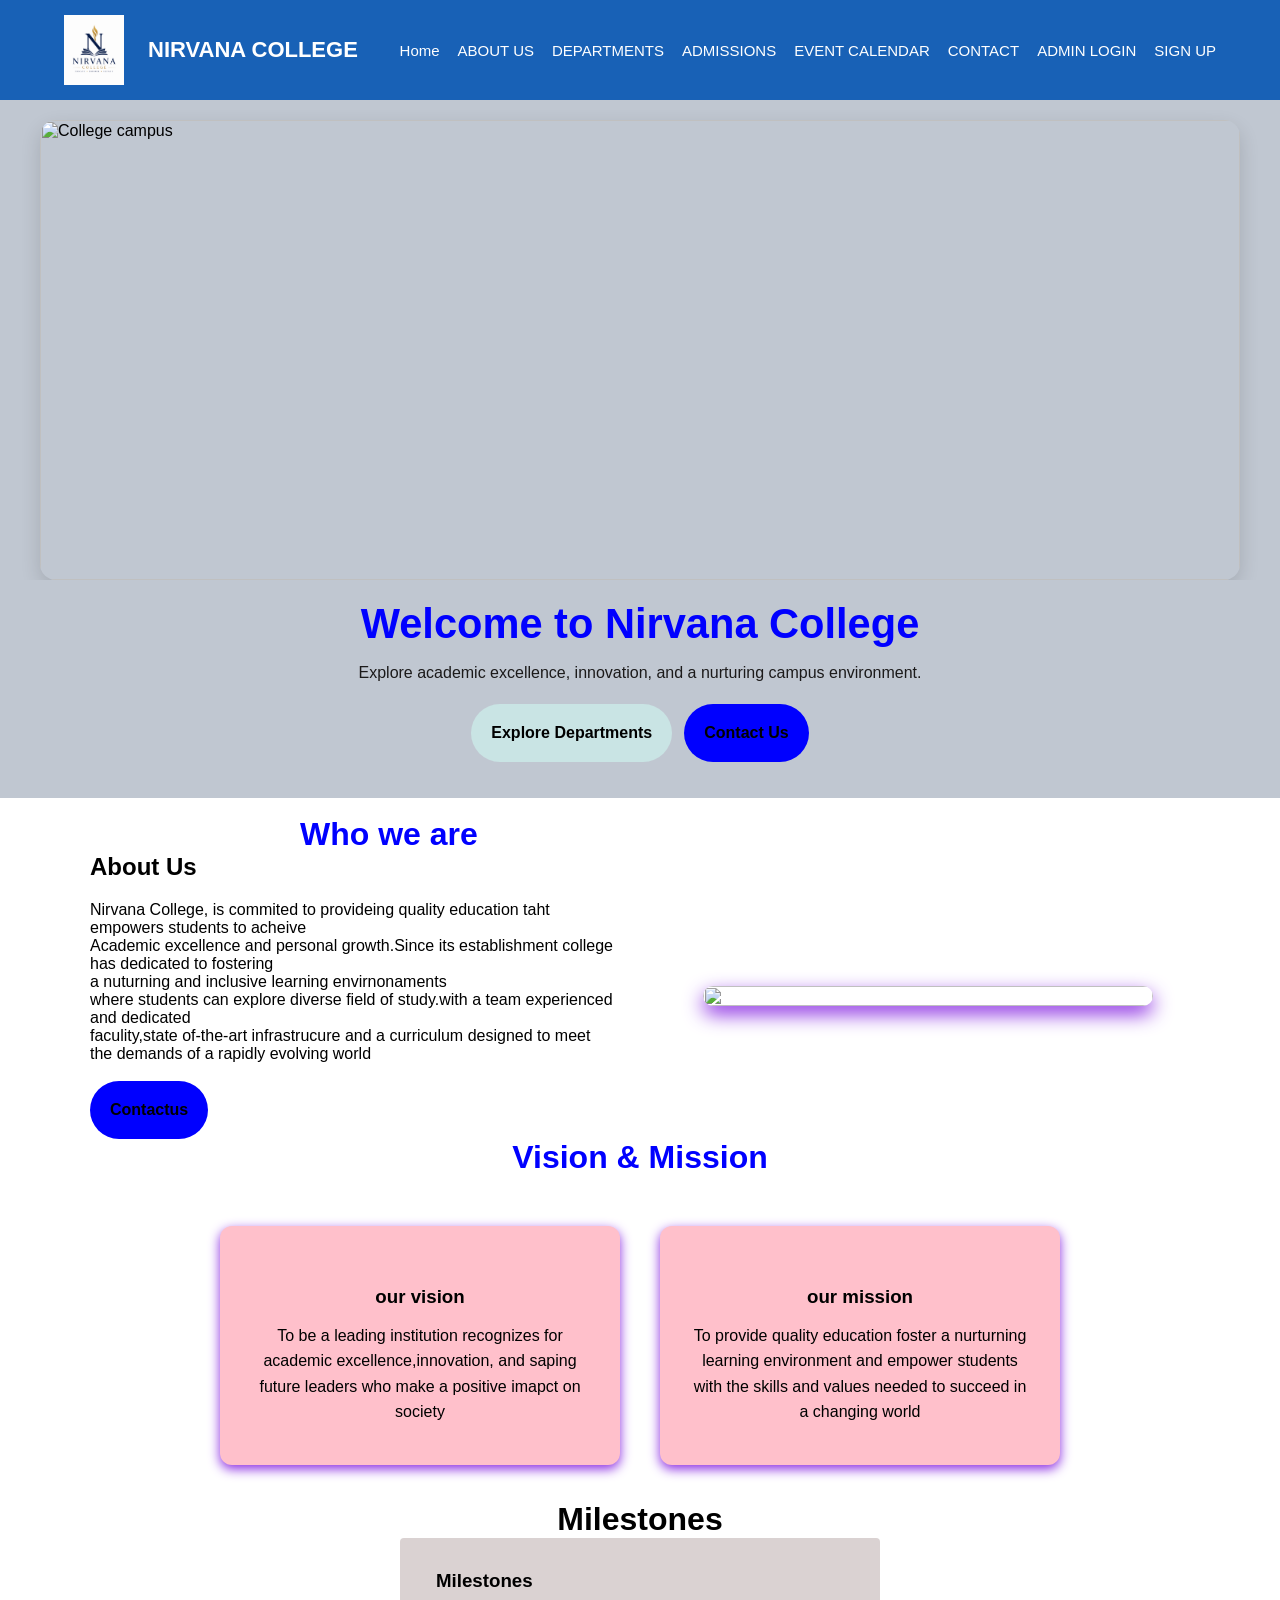
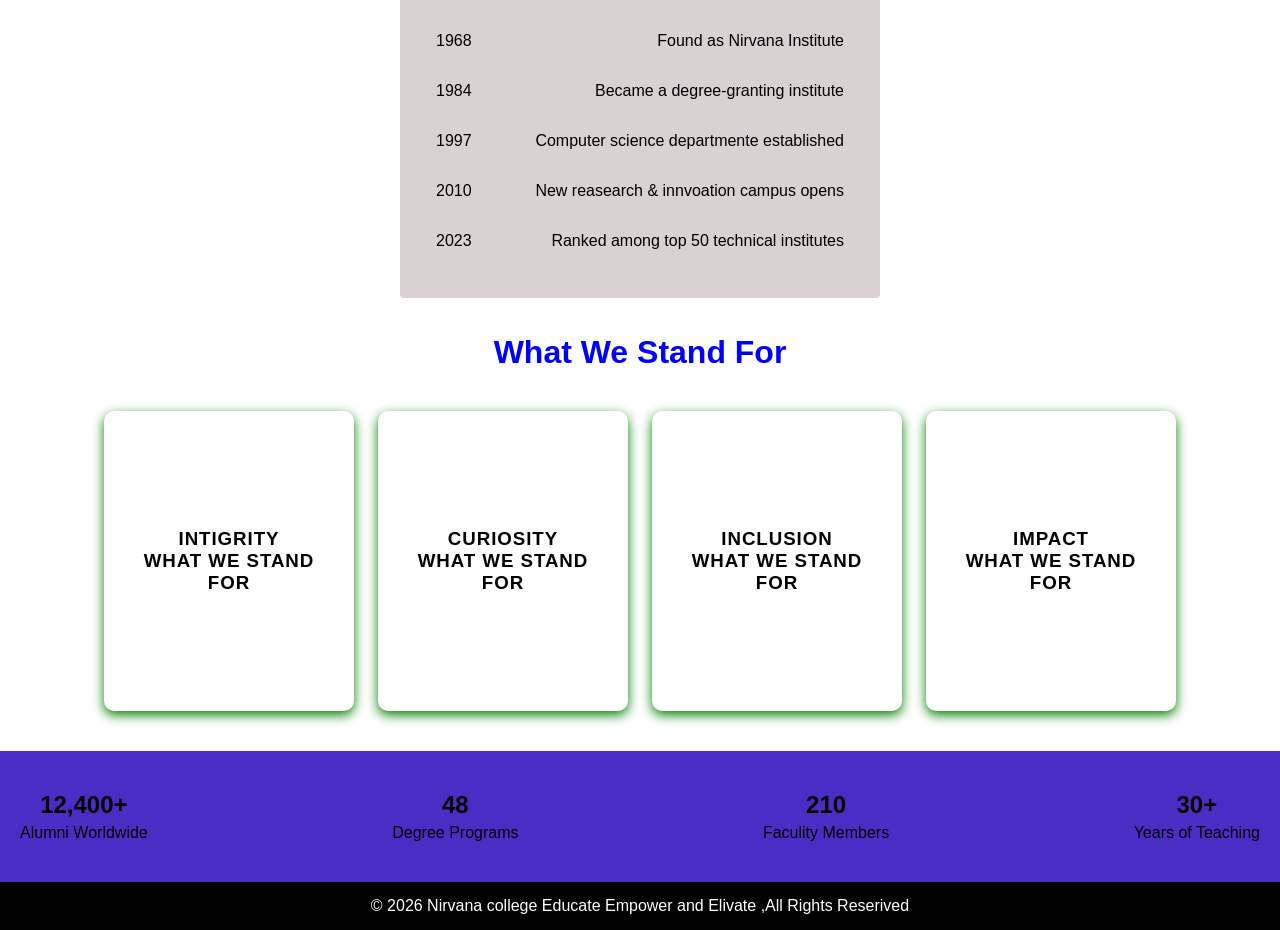
==== aboutus.html @ a028b545 "completed section" ====
<html>

<head>
    <title>college_website</title>
    <style>
        body {
            font-family: 'Segoe UI', Tahoma, Geneva, Verdana, sans-serif;
        }

        header {
            background: rgba(15, 91, 179, 0.959);
            color: #fff;
            position: sticky;
            top: 0;
            z-index: 999;

        }

        .navbar {
            display: flex;
            justify-content: space-between;
            align-items: center;
            padding: 15px 0;
            width: 90%;
            max-width: 1200px;
            margin: auto;
            position: relative;
        }

        .logo {
            display: flex;
            font-size: 22px;
            font-weight: bold;
            align-items: center;
            gap: 12px;
            flex: 1;
            min-width: 0;
        }

        .logo img {
            width: 60px;
            height: 70px;
            margin-right: 12px;
        }



        nav ul {
            display: flex;
            list-style: none;
        }

        nav ul li {
            margin-left: 25px;
        }

        nav ul li a {
            color: white;
            text-decoration: none;
        }

        .hamburger {
            display: none;
            flex-direction: column;
            justify-content: space-between;
            width: 42px;
            height: 28px;
            background: rgba(255, 255, 255, 0.14);
            border: 1px solid rgba(255, 255, 255, 0.95);
            border-radius: 8px;
            cursor: pointer;
            margin-left: 10px;
            padding: 6px;
            position: absolute;
            right: 0;
            top: 50%;
            transform: translateY(-50%);
            z-index: 1001;
            flex-shrink: 0;
        }

        .hamburger span {
            display: block;
            height: 3px;
            background: #fff;
            border-radius: 2px;
        }

        nav#navMenu {
            display: flex;
            align-items: center;
            margin-left: auto;
            padding: 0;
        }

        nav#navMenu ul {
            display: flex;
            flex-direction: row;
            gap: 18px;
            padding-left: 0;
            margin: 0;
            width: auto;
        }

        nav#navMenu ul li {
            margin-left: 0;
        }

        nav#navMenu ul li a {
            color: #fff;
            font-size: 15px;
            display: block;
            padding: 6px 0;
            white-space: nowrap;
        }

        .menu-backdrop {
            position: fixed;
            inset: 0;
            background: rgba(0, 0, 0, 0.4);
            opacity: 0;
            pointer-events: none;
            transition: opacity .28s;
            z-index: 900;
        }

        .menu-backdrop.visible {
            opacity: 1;
            pointer-events: auto;
        }

        body.menu-open {
            overflow: hidden;
        }

        @media (max-width: 1024px) {
            .navbar {
                width: 95%;
                padding: 12px 56px 12px 12px;
                position: relative;
            }

            .logo {
                font-size: 18px;
                padding-right: 44px;
            }

            .logo img {
                width: 48px;
                height: 56px;
            }

            .hamburger {
                display: flex !important;
                position: absolute;
                right: 12px;
                top: 50%;
                transform: translateY(-50%);
            }

            nav#navMenu {
                position: fixed;
                top: 0;
                right: -100%;
                width: min(82%, 320px);
                height: 100vh;
                background: rgba(15, 91, 179, 0.98);
                align-items: flex-start;
                padding: 80px 24px 24px;
                transition: right .28s ease;
                z-index: 1000;
                box-shadow: -8px 0 24px rgba(0,0,0,0.2);
            }

            nav#navMenu.open {
                right: 0;
            }

            nav#navMenu ul {
                flex-direction: column;
                gap: 18px;
                width: 100%;
            }

            nav#navMenu ul li a {
                font-size: 18px;
                padding: 6px 0;
            }

        }


        /*...........................Tablet..................*/
        @media(max-width:600px) {
            .navbar {
                flex-direction: row;
                align-items: center;
                justify-content: space-between;
                gap: 10px;
                width: 100%;
                padding: 12px 16px;
            }

            nav {
                width: auto;
            }

            nav ul {
                display: flex;
                flex-wrap: wrap;
                justify-content: center;
                gap: 10px;
            }

            nav ul li {
                margin: 0;
            }

            nav ul li a {
                font-size: 14px;
            }
        }

        /*laptop*/
        @media(max-width:1024px) {
            .navbar {
                width: 95%;
                padding: 15px 20px;
                flex-wrap: wrap;
                justify-content: space-between;
            }

            nav ul {
                flex-wrap: wrap;
                justify-content: center;
                gap: 14px;
            }

            nav ul li {
                margin: 0;
            }

        }



        .hero-banner {
            background: #c0c7d1;
            padding: 20px 16px 0;
        }

        .hero-banner img {
            width: 100%;
            max-width: 1200px;
            height: auto;
            max-height: 460px;
            object-fit: cover;
            display: block;
            margin: 0 auto;
            border-radius: 16px;
            box-shadow: 0 8px 20px rgba(0, 0, 0, 0.14);
        }

        .hero-content {
            background: #c0c7d1;
            padding: 20px 16px 36px;
            text-align: center;
        }

        .hero-content h1 {
            color: blue;
            margin: 0 0 12px;
            font-size: clamp(1.8rem, 4vw, 2.6rem);
        }

        .hero-content p {
            margin: 0 auto 18px;
            max-width: 700px;
            line-height: 1.6;
            color: #1b1a1a;
        }

        .hero-buttons {
            display: flex;
            justify-content: center;
            flex-wrap: wrap;
            gap: 12px;
        }









        .class {
            background-color: rgb(197, 152, 93);
            text-align: center;
            padding: 40px;


        }

        .btn-Explore {
            display: inline-block;
            color: orange;
            color: black;
            font-weight: bold;
            padding: 20px;
            border-radius: 30px;
            text-decoration: none;
            align-items: center;
            justify-content: center;
            background-color: rgb(201, 228, 228);
        }

        .btn-Explore:hover {
            color: #0d47a1;
            justify-content: center;
            align-items: center;
        }

        * {
            margin: 0;
            padding: 0;
            box-sizing: border-box;
        }

        .container {
            display: flex;
            align-items: center;
            justify-content: space-between;
            max-width: 1100px;
            margin: 0 auto;
            gap: 50px;
            flex-wrap: wrap;
        }

        .left {
            flex: 1;
            min-width: 300px;
        }

        .left h2 {
            margin-bottom: 20px;
        }

        .right {
            flex: 1;
            min-width: 28px;
            display: flex;
            justify-content: center;
        }

        .right img {
            width: 100%;
            max-width: 450px;
            border-radius: 10px;
            box-shadow: 0 8px 20px blueviolet;
            display: block;
        }

        @media (max-width:768px) {
            .container {
                flex-direction: column;
                text-align: center;
            }
        }

        .btn-contactus {
            display: inline-block;
            background-color: blue;
            color: black;
            font-weight: bold;
            padding: 20px;
            border-radius: 30px;
            text-decoration: none;
        }

        .btn-contactus:hover {
            background-color: pink;
            justify-content: center;
            align-items: center;

        }

        .heading {
            text-align: center;
            color: blue;
            margin-bottom: 50px;
        }

        .box-container {
            display: flex;
            justify-content: center;
            gap: 40px;
            max-width: 1000px;
            margin: 0 auto;
            flex-wrap: wrap;
        }

        .better {
            background: pink;
            flex: 1;
            min-width: 280px;
            max-width: 400px;
            padding: 40px 30px;
            border-radius: 12px;
            box-shadow: 0 4px 12px blueviolet;
            text-align: center;
            cursor: pointer;
            transition: all 0.35s ease;
        }

        .better .icon {
            margin-bottom: 20px;

        }

        .better h3 {
            margin-bottom: 15px;
            transition: color 0.35s ease;

        }

        .better p {
            transition: color 0.35s ease;
            line-height: 1.6;
        }

        .better:hover {
            background: green;
            transform: translateY(-10px);
            box-shadow: 0 12px 25 px yellow;
        }

        .better:hover h3,
        .better:hover p {
            color: aquamarine;
        }

        .builder {
            display: flex;
            justify-content: center;
            gap: 24px;
            flex-wrap: wrap;
            padding: 40px 20px;
        }

        .info-box {
            position: relative;
            width: 250px;
            height: 300px;
            border-radius: 10px;
            background: white;
            box-shadow: 0 4px 12px green;
            cursor: pointer;
            display: flex;
            flex-direction: column;
            justify-content: center;
            align-items: center;
            text-align: center;
            padding: 20px;
            overflow: hidden;
            transition: background 0.4s ease, transform 0.3s ease;
        }

        .info-box h3 {
            color: black;
            text-transform: uppercase;
            letter-spacing: 0.05em;
            margin-bottom: 0;
            transition: margin-bottom 0.4s ease;
        }

        .info-box p {
            color: blue;
            line-height: 1.5;
            max-height: 0;
            opacity: 0;
            overflow: hidden;
            transition: max-height 0.4s ease, opacity 0.4s ease, margin-top 0.4s ease;
        }

        .info-box:hover {
            background: rgb(94, 212, 110);
            transform: translateY(-6px);
        }

        .info-box:hover h3 {
            margin-bottom: 14px;
        }

        .info-box:hover p {
            max-height: 150px;
            opacity: 1;
            margin-top: 4px;


        }

        @media(max-width:700px) {
            .info-box {
                width: 90%;
            }

        }

        .status-banner {
            background: rgb(73, 45, 197);
            display: flex;
            justify-content: space-between;
            flex-wrap: wrap;
            padding: 40px 20px;
            text-align: center;
        }

        .point h2 {
            margin: 0 0 5px 0;

        }

        .point p {
            margin: 0;

        }

        footer {
            background: black;
            color: white;
            text-align: center;
            padding: 15px;
        }

        .page {
            justify-content: center;
            margin-left: 400px;
        }

        .ledger {
            width: 100%;
            max-width: 480px;
            background: rgb(218, 210, 210);
            border: 1px solide pink;
            padding: 32px 36px;
            border-radius: 4px;
        }

        .ledger h3 {
            margin-bottom: 24px;
        }

        .ledger-row {
            display: flex;
            justify-content: space-between;
            gap: 20px;
            padding: 16px 0;

        }

        .ledger-row .yr {
            color: black;

        }

        .ledger-row .ev {
            color: black;
            text-align: right;
        }
    </style>
</head>

<body>
    <header>
        <div class="navbar">
            <div class="logo">
                <img src="clg.png" alt="logo">


                NIRVANA COLLEGE
            </div>

            <button class="hamburger" aria-label="Toggle menu" aria-expanded="false">
                <span></span>
                <span></span>
                <span></span>

            </button>



            <nav id="navMenu">
                <ul>
                    <li><a href="index.html">Home</a></li>
                    <li><a href="aboutus.html">ABOUT US</a></li>
                    

                    <li><a href="department.html">DEPARTMENTS</a></li>
                    <li><a href="admissions.html">ADMISSIONS</a></li>

                    <li><a href="events.html">EVENT CALENDAR</a></li>
                    <li><a href="contact.html">CONTACT</a></li>
                    
                    <li><a href="login.html">ADMIN LOGIN</a></li>
                    <li><a href="signup.html">SIGN UP</a></li>
                </ul>
            </nav>

        </div>

    </header>

    <div class="hero-banner">
        <img src="c:\Users\ADMIN\Desktop\img\logo.jpg" alt="College campus" />
    </div>
    <div class="hero-content">
        <h1>Welcome to Nirvana College</h1>
        <p>Explore academic excellence, innovation, and a nurturing campus environment.</p>
        <div class="hero-buttons">
            <a href="department.html" class="btn-Explore">Explore Departments</a>
            <a href="contact.html" class="btn-contactus">Contact Us</a>
        </div>
    </div>
    <br>


    <h1 style="color: blue; text-align: left; padding-left: 300px;">Who we are</h1>
    <div class="container">
        <div class="left">
            <h2>About Us</h2>
            <p> Nirvana College, is commited to provideing quality education taht empowers students to acheive </p>
            <p>Academic excellence and personal growth.Since its establishment college has dedicated to fostering</p>
            <p> a nuturning and inclusive learning envirnonaments</p>
            <p>where students can explore diverse field of study.with a team experienced and dedicated</p>
            <p> faculity,state of-the-art infrastrucure and a curriculum designed to meet the demands of a rapidly
                evolving world</p>
            <br>

            <div class="exam">
                <a href="contact.html" class="btn-contactus">Contactus</a>
            </div>
        </div>
        <div class="right">


            <img src="c:\Users\ADMIN\Desktop\img\lg.jpg">
        </div>
    </div>
    <h1 class="heading">Vision & Mission</h1>
    <div class="box-container">
        <div class="better">
            <div class="icon"></div>
            <h3>our vision</h3>
            <p>To be a leading institution recognizes for academic excellence,innovation, and saping future leaders who
                make a positive imapct on society</p>
        </div>
        <div class="better">
            <div class="icon"></div>
            <h3>our mission</h3>
            <p>To provide quality education foster a nurturning learning environment and empower students with the
                skills and values needed to succeed in a changing world</p>
        </div>
    </div>

    <br>
    <br>
    <center>
        <h1>Milestones</h1>
    </center>
    <div class="page">
        <div class="ledger">
            <h3>Milestones</h3>
            <div class="ledger-row">
                <span class="yr">1968</span>
                <span class="ev">Found as Nirvana Institute </span>
            </div>


            <div class="ledger-row">
                <span class="yr">1984</span>
                <span class="ev">Became a degree-granting institute</span>
            </div>

            <div class="ledger-row">
                <span class="yr">1997</span>
                <span class="ev">Computer science departmente established</span>
            </div>
            <div class="ledger-row">
                <span class="yr">2010</span>
                <span class="ev">New reasearch & innvoation campus opens</span>
            </div>
            <div class="ledger-row">
                <span class="yr">2023</span>
                <span class="ev">Ranked among top 50 technical institutes</span>


            </div>
        </div>
    </div>
    <br>
    <br>
    <center>
        <h1 style="color: blue;">What We Stand For</h1>
    </center>
    <div class="builder">
        <div class="info-box">
            <h3>Intigrity </h3>
            <h3>what we stand for</h3>
            <p>Honesty in research, teaching , and assesment - no shortcuts.</p>
        </div>
        <div class="info-box">
            <h3>Curiosity </h3>
            <h3>What we stand for </h3>
            <p>Encouraaging students to askkk why,not just how.</p>
        </div>
        <div class="info-box">
            <h3>Inclusion</h3>
            <h3>What we stand for</h3>
            <p>Acampus open to every background,discipline, and idea.</p>
        </div>
        <div class="info-box">
            <h3>Impact </h3>
            <h3>What we stand for</h3>
            <p>Working that's judged by the problem it actually solves.</p>
        </div>
    </div>
    <div class="status-banner">
        <div class="point">
            <h2>12,400+</h2>
            <p>Alumni Worldwide</p>
        </div>
        <div class="point">
            <h2>48</h2>
            <p>Degree Programs</p>
        </div>

        <div class="point">
            <h2>210</h2>
            <p>Faculity Members</p>
        </div>

        <div class="point">
            <h2>30+</h2>
            <p>Years of Teaching </p>
        </div>






    </div>
    <footer>
        &copy; 2026 Nirvana college Educate Empower and Elivate ,All Rights Reserived
    </footer>
    <script>
        const btn = document.querySelector('.hamburger');
        const nav = document.getElementById('navMenu');
        const backdrop = document.createElement('div');
        backdrop.className = 'menu-backdrop';
        document.body.appendChild(backdrop);

        if (btn && nav) {
            function closeMenu() {
                nav.classList.remove('open');
                btn.setAttribute('aria-expanded', 'false');
                backdrop.classList.remove('visible');
                document.body.classList.remove('menu-open');
            }

            function openMenu() {
                nav.classList.add('open');
                btn.setAttribute('aria-expanded', 'true');
                backdrop.classList.add('visible');
                document.body.classList.add('menu-open');
            }

            btn.addEventListener('click', () => {
                const opened = nav.classList.contains('open');
                if (opened) {
                    closeMenu();
                } else {
                    openMenu();
                }
            });
            backdrop.addEventListener('click', closeMenu);
            nav.querySelectorAll('a').forEach(a => a.addEventListener('click', closeMenu));
            document.addEventListener('keydown', (e) => {
                if (e.key === 'Escape') closeMenu();
            });
        }
    </script>



</body>

</html>
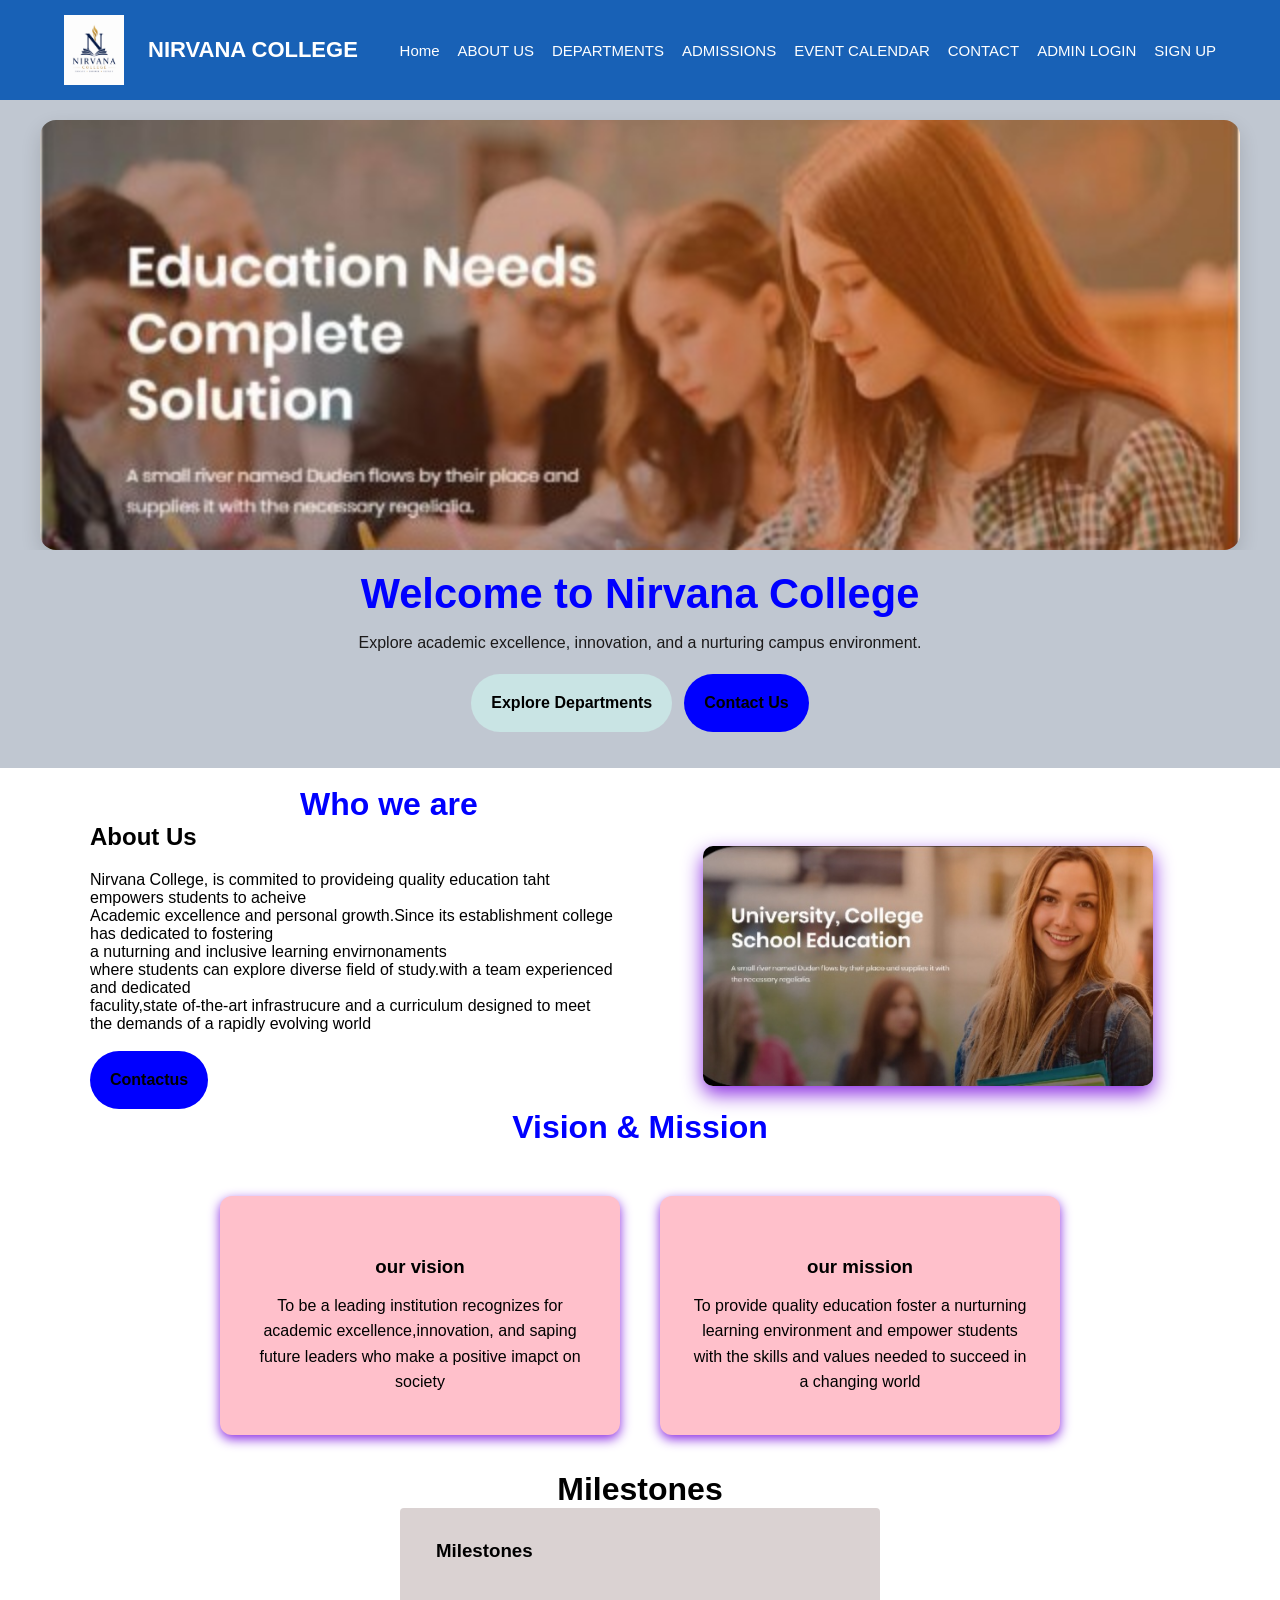
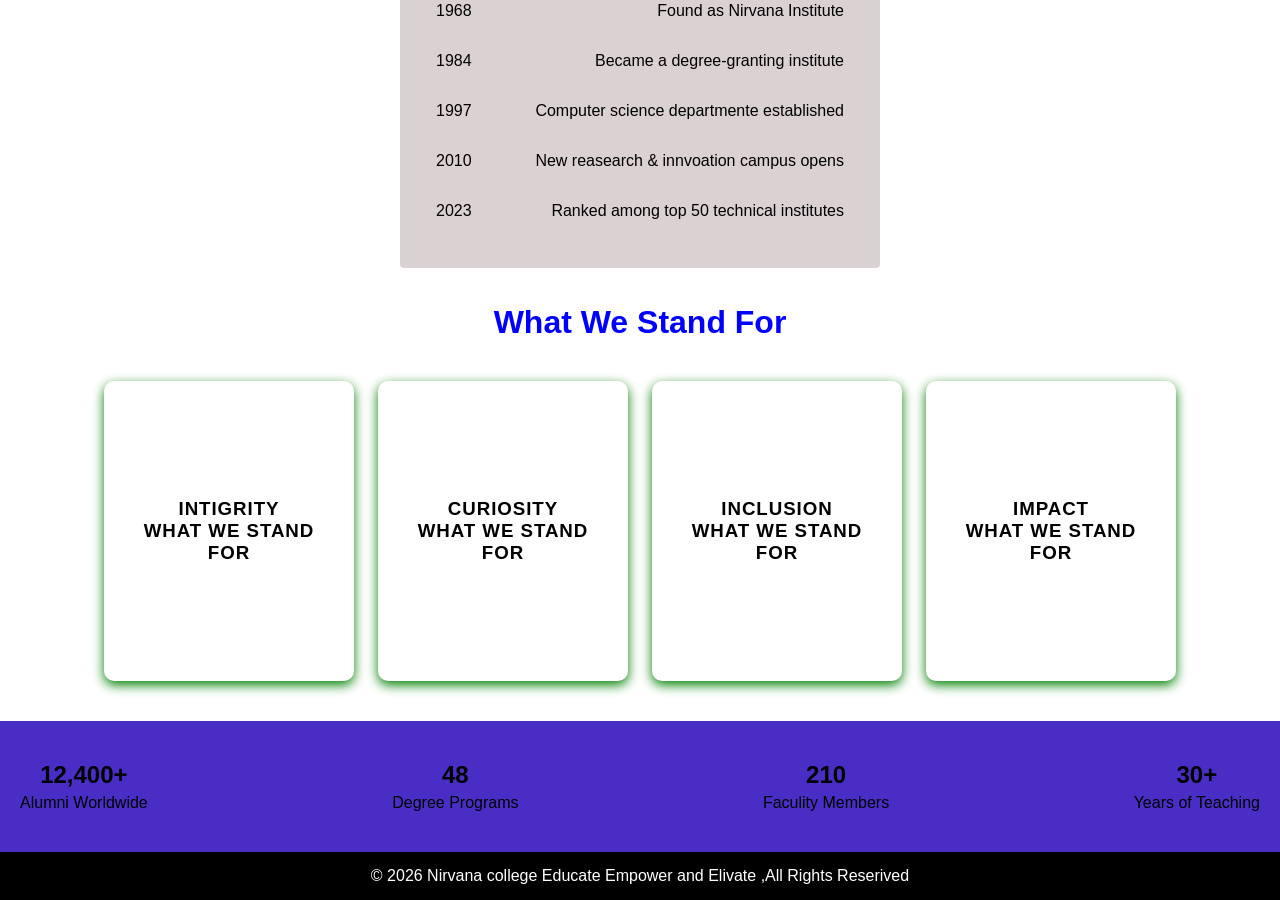
==== commit 179e1b6f: "Change image sources to relative paths Updated image source paths to relative paths." ====
--- a/aboutus.html
+++ b/aboutus.html
@@ -613,7 +613,7 @@
     </header>
 
     <div class="hero-banner">
-        <img src="c:\Users\ADMIN\Desktop\img\logo.jpg" alt="College campus" />
+        <img src="logo.jpg" />
     </div>
     <div class="hero-content">
         <h1>Welcome to Nirvana College</h1>
@@ -645,7 +645,7 @@
         <div class="right">
 
 
-            <img src="c:\Users\ADMIN\Desktop\img\lg.jpg">
+            <img src="lg.jpg">
         </div>
     </div>
     <h1 class="heading">Vision & Mission</h1>
@@ -797,4 +797,4 @@
 
 </body>
 
-</html>+</html>
